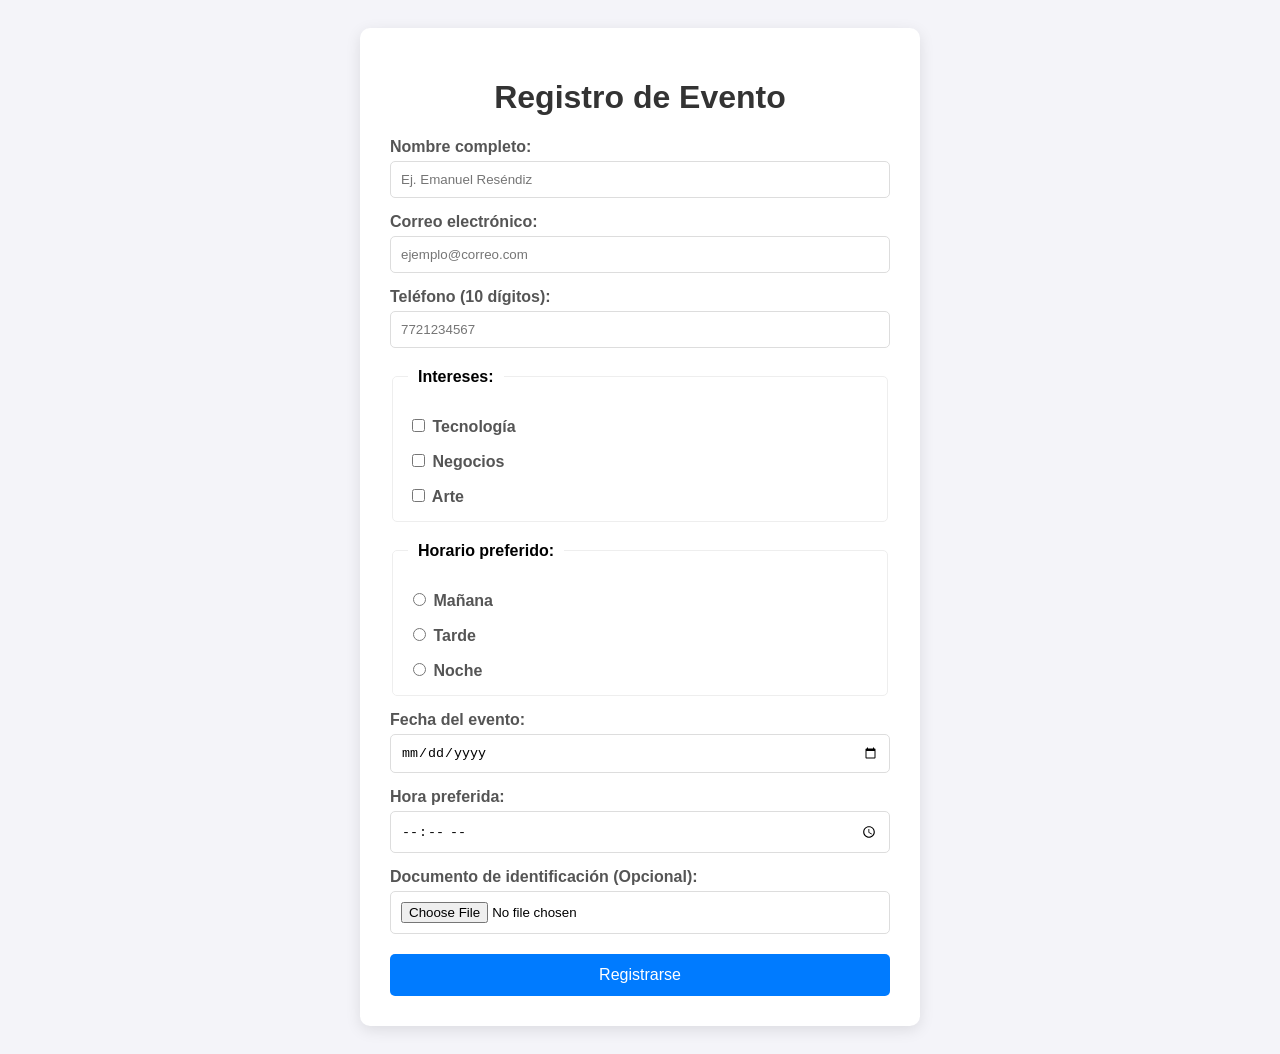
==== p5-Manejo de Formularios/index.html @ d68df248 "Add: p5-formularios" ====
<!DOCTYPE html>
<html lang="es">
<head>
    <meta charset="UTF-8">
    <meta name="viewport" content="width=device-width, initial-scale=1.0">
    <title>Registro de Eventos - Ixmiquilpan 2026</title>
    <link rel="stylesheet" href="style.css">
</head>
<body>
    <div class="form-container">
        <h1>Registro de Evento</h1>
            <form id="registroEvento" novalidate> 
                <label for="nombre">Nombre completo:</label>
                <input type="text" id="nombre" name="nombre" placeholder="Ej. Emanuel Reséndiz" required>

                <label for="correo">Correo electrónico:</label>
                <input type="email" id="correo" name="correo" placeholder="ejemplo@correo.com" required>

                <label for="telefono">Teléfono (10 dígitos):</label>
                <input type="tel" id="telefono" name="telefono" placeholder="7721234567" required>

                <fieldset>
                    <legend>Intereses:</legend>
                    <label><input type="checkbox" name="intereses" value="tecnología"> Tecnología</label>
                    <label><input type="checkbox" name="intereses" value="negocios"> Negocios</label>
                    <label><input type="checkbox" name="intereses" value="arte"> Arte</label>
                </fieldset>

                <fieldset>
                    <legend>Horario preferido:</legend>
                    <label><input type="radio" name="horario" value="mañana" required> Mañana</label>
                    <label><input type="radio" name="horario" value="tarde"> Tarde</label>
                    <label><input type="radio" name="horario" value="noche"> Noche</label>
                </fieldset>

                <label for="fecha">Fecha del evento:</label>
                <input type="date" id="fecha" name="fecha" required>

                <label for="hora">Hora preferida:</label>
                <input type="time" id="hora" name="hora" required>

                <label for="archivo">Documento de identificación (Opcional):</label>
                <input type="file" id="archivo" name="archivo" accept=".pdf,.jpg,.png">

                <button type="submit" id="btnEnviar">Registrarse</button>
            </form>
            <div id="mensajeError" class="error-container"></div>
    </div>

    <script src="app.js"></script>
</body>
</html>
---- p5-Manejo de Formularios/style.css ----
body {
    font-family: 'Segoe UI', Tahoma, Geneva, Verdana, sans-serif;
    background-color: #f4f4f9;
    padding: 20px;
}

.form-container {
    max-width: 500px;
    margin: auto;
    background: white;
    padding: 30px;
    border-radius: 10px;
    box-shadow: 0 4px 15px rgba(0,0,0,0.1);
}

h1 {
    text-align: center;
    color: #333;
}

label {
    display: block;
    margin-top: 15px;
    font-weight: bold;
    color: #555;
}

input[type="text"],
input[type="email"],
input[type="tel"],
input[type="date"],
input[type="time"],
input[type="file"],
select {
    width: 100%;
    padding: 10px;
    margin-top: 5px;
    border: 1px solid #ddd;
    border-radius: 5px;
    box-sizing: border-box; 
}

fieldset {
    border: 1px solid #eee;
    margin-top: 20px;
    padding: 15px;
    border-radius: 5px;
}

legend {
    font-weight: bold;
    padding: 0 10px;
}

button {
    width: 100%;
    background-color: #007bff;
    color: white;
    padding: 12px;
    border: none;
    border-radius: 5px;
    margin-top: 20px;
    cursor: pointer;
    font-size: 16px;
    transition: background 0.3s;
}

button:hover {
    background-color: #0056b3;
}

.error-container {
    color: #d9534f;
    background-color: #f2dede;
    padding: 10px;
    margin-top: 15px;
    border-radius: 5px;
    display: none;  
}
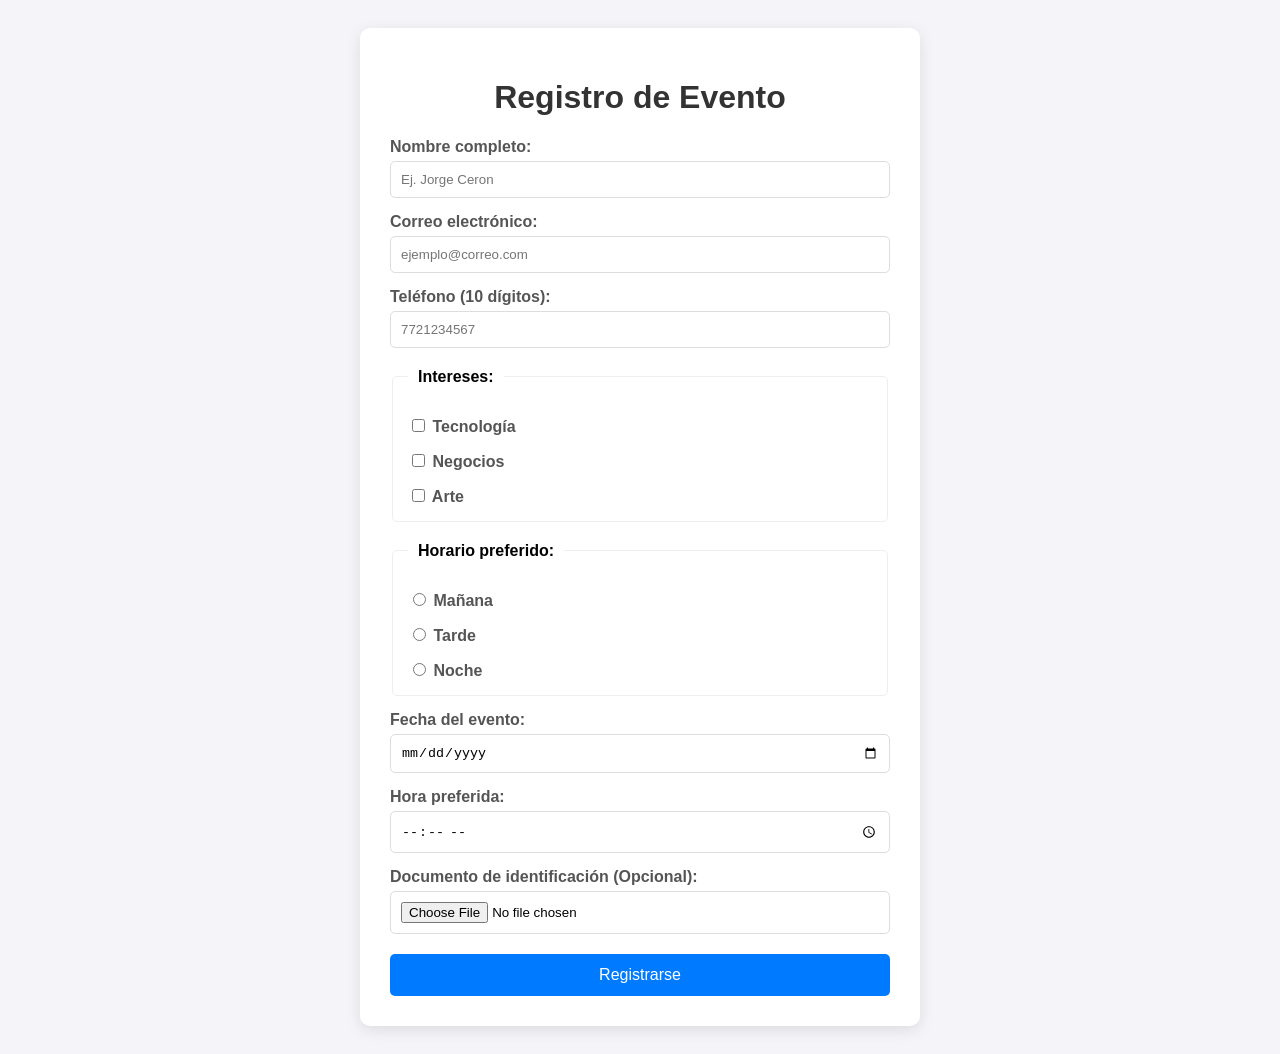
==== commit 2c0543e1: "Add: p6-validaciones con zod" ====
--- a/p5-Manejo de Formularios/index.html
+++ b/p5-Manejo de Formularios/index.html
@@ -3,7 +3,7 @@
 <head>
     <meta charset="UTF-8">
     <meta name="viewport" content="width=device-width, initial-scale=1.0">
-    <title>Registro de Eventos - Ixmiquilpan 2026</title>
+    <title>Registro de Eventos - 2026</title>
     <link rel="stylesheet" href="style.css">
 </head>
 <body>
@@ -11,7 +11,7 @@
         <h1>Registro de Evento</h1>
             <form id="registroEvento" novalidate> 
                 <label for="nombre">Nombre completo:</label>
-                <input type="text" id="nombre" name="nombre" placeholder="Ej. Emanuel Reséndiz" required>
+                <input type="text" id="nombre" name="nombre" placeholder="Ej. Jorge Ceron" required>
 
                 <label for="correo">Correo electrónico:</label>
                 <input type="email" id="correo" name="correo" placeholder="ejemplo@correo.com" required>
